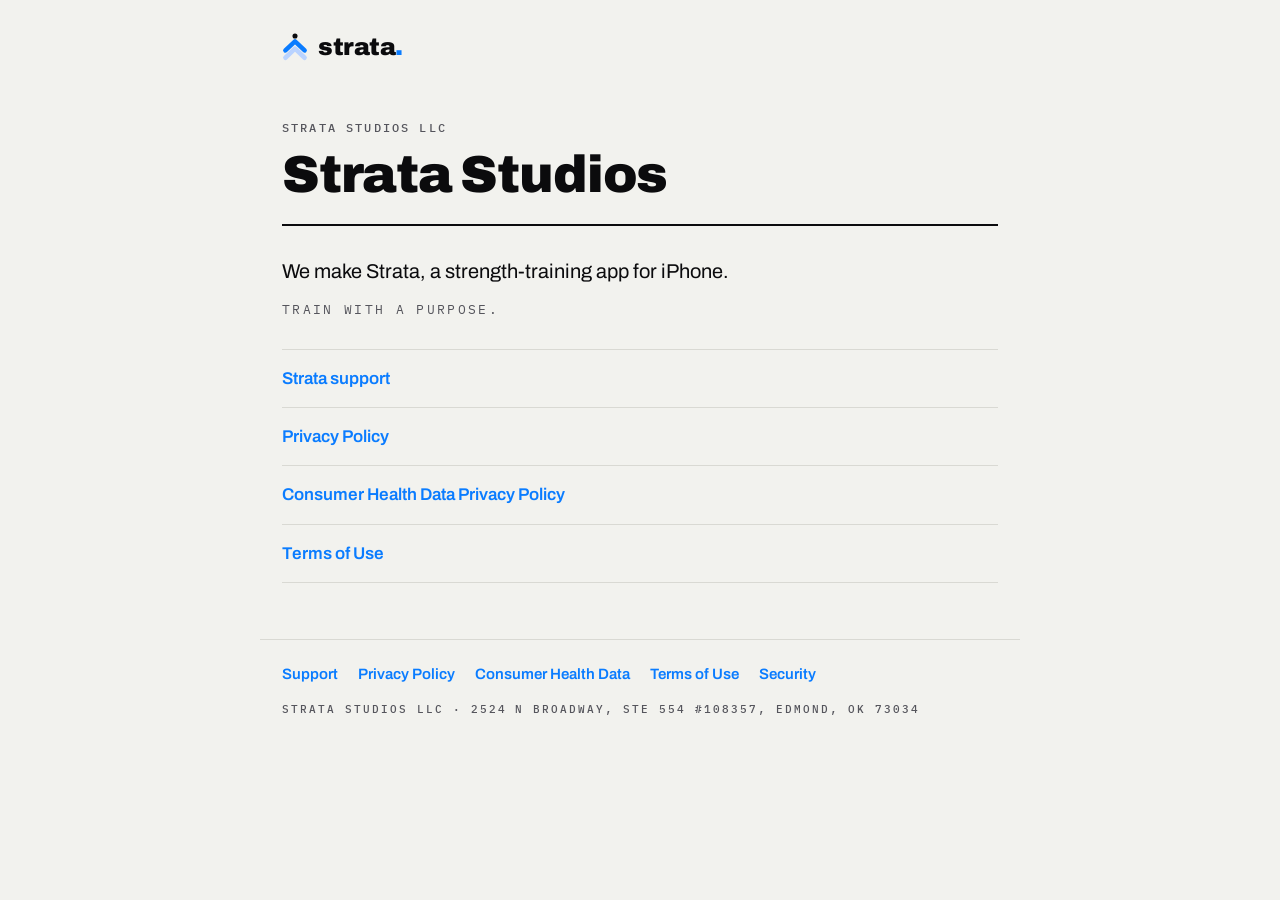
==== index.html @ 4fc32b4c "Publish Strata legal pages, support and security policy" ====
<!doctype html>
<html lang="en">
<head>
<meta charset="utf-8">
<meta name="viewport" content="width=device-width, initial-scale=1">
<meta http-equiv="Content-Security-Policy" content="default-src 'none'; style-src 'self'; font-src 'self'; img-src 'self'; base-uri 'none'; form-action 'none'">
<meta name="referrer" content="no-referrer">
<meta name="author" content="Joshua Antonious">
<meta name="description" content="Strata Studios makes Strata, a strength-training app for iPhone.">
<meta name="color-scheme" content="light dark">
<title>Strata Studios</title>
<link rel="canonical" href="https://stratastudios.app/">
<link rel="icon" href="/favicon.svg" type="image/svg+xml">
<link rel="stylesheet" href="/site.css">
</head>
<body>
<header class="top"><a class="brand" href="/" aria-label="Strata Studios home"><svg class="climb" viewBox="14 6 92 104" aria-hidden="true" focusable="false"><path class="lo" d="M26 96 L60 64 L94 96"/><path class="up" d="M26 70 L60 38 L94 70"/><circle class="pt" cx="60" cy="19" r="9"/></svg><span class="word">strata<span class="dot">.</span></span></a></header>
<main>
<p class="eyebrow">STRATA STUDIOS LLC</p>
<h1>Strata Studios</h1>
<div class="rule"></div>

<p class="lead">We make Strata, a strength-training app for iPhone.</p>
<p class="tag">Train with a purpose.</p>
<ul class="links"><li><a href="/strata/support">Strata support</a></li><li><a href="/strata/privacy">Privacy Policy</a></li><li><a href="/strata/consumer-health-data">Consumer Health Data Privacy Policy</a></li><li><a href="/strata/terms">Terms of Use</a></li></ul>

</main>
<footer><nav><a href="/strata/support">Support</a><a href="/strata/privacy">Privacy Policy</a><a href="/strata/consumer-health-data">Consumer Health Data</a><a href="/strata/terms">Terms of Use</a><a href="/security">Security</a></nav><p class="mono">STRATA STUDIOS LLC · 2524 N BROADWAY, STE 554 #108357, EDMOND, OK 73034</p></footer>
</body>
</html>
---- site.css ----
@font-face{font-family:Archivo;font-weight:400;font-style:normal;font-display:swap;src:url(/fonts/archivo-latin-400-normal.woff2) format("woff2")}
@font-face{font-family:Archivo;font-weight:600;font-style:normal;font-display:swap;src:url(/fonts/archivo-latin-600-normal.woff2) format("woff2")}
@font-face{font-family:Archivo;font-weight:800;font-style:normal;font-display:swap;src:url(/fonts/archivo-latin-800-normal.woff2) format("woff2")}
@font-face{font-family:Archivo;font-weight:900;font-style:normal;font-display:swap;src:url(/fonts/archivo-latin-900-normal.woff2) format("woff2")}
@font-face{font-family:"IBM Plex Mono";font-weight:400;font-style:normal;font-display:swap;src:url(/fonts/ibm-plex-mono-latin-400-normal.woff2) format("woff2")}
@font-face{font-family:"IBM Plex Mono";font-weight:500;font-style:normal;font-display:swap;src:url(/fonts/ibm-plex-mono-latin-500-normal.woff2) format("woff2")}

:root{
  --bg:#F2F2EE;--ink:#0B0B0D;--muted:#55555C;--accent:#0A7CFF;--hair:#D9D9D3;--panel:#EAF2FF;
  --up:#0A7CFF;--lo:#B9D3FF;--pt:#0B0B0D;--word:#0B0B0D;--dot:#0A7CFF;--rule:#0B0B0D;
}
@media (prefers-color-scheme:dark){
  :root{
    --bg:#0B0B0D;--ink:#F4F6FB;--muted:#A6ADC0;--accent:#D4FF3A;--hair:#26282E;--panel:#16181D;
    --up:#D4FF3A;--lo:#4A5262;--pt:#FFFFFF;--word:#F4F6FB;--dot:#D4FF3A;--rule:#F4F6FB;
  }
}
*{box-sizing:border-box}
html{-webkit-text-size-adjust:100%;font-synthesis:none}
body{margin:0;background:var(--bg);color:var(--ink);font:400 17px/1.6 Archivo,system-ui,-apple-system,sans-serif}
.top,main,footer{max-width:760px;margin:0 auto;padding:0 22px}
.top{padding-top:28px;padding-bottom:8px}
.brand{display:inline-flex;align-items:center;gap:10px;text-decoration:none;color:var(--word)}
.climb{width:26px;height:30px;fill:none;stroke-width:16;stroke-linecap:round;stroke-linejoin:round}
.climb .up{stroke:var(--up)}.climb .lo{stroke:var(--lo)}.climb .pt{fill:var(--pt);stroke:none}
.word{font-weight:900;font-size:24px;letter-spacing:-0.02em}
.word .dot{color:var(--dot)}
main{padding-top:40px;padding-bottom:56px}
.eyebrow,.mono{font-family:"IBM Plex Mono",ui-monospace,monospace;font-size:12px;font-weight:500;letter-spacing:.18em;text-transform:uppercase;color:var(--muted);margin:0 0 10px}
h1{font-weight:900;font-size:clamp(34px,7vw,52px);line-height:1.05;letter-spacing:-0.02em;margin:0}
.rule{height:2px;background:var(--rule);margin:22px 0 30px}
h2{font-weight:800;font-size:21px;line-height:1.25;margin:38px 0 10px;padding-top:18px;border-top:1px solid var(--hair)}
p,li{margin:0 0 14px}
ul{padding-left:22px}
a{color:var(--accent);text-underline-offset:3px}
strong{font-weight:800}
.lead{font-size:20px;line-height:1.5}
.tag{font-family:"IBM Plex Mono",ui-monospace,monospace;font-size:13px;letter-spacing:.18em;text-transform:uppercase;color:var(--muted)}
.links{list-style:none;padding:0;margin:28px 0 0;border-top:1px solid var(--hair)}
.links li{margin:0;border-bottom:1px solid var(--hair)}
.links a{display:block;padding:15px 0;font-weight:600;text-decoration:none}
.tw{overflow-x:auto;margin:18px 0 22px;-webkit-overflow-scrolling:touch}
table{border-collapse:collapse;width:100%;min-width:560px;font-size:15px;line-height:1.5}
th{font-family:"IBM Plex Mono",ui-monospace,monospace;font-size:11px;font-weight:500;letter-spacing:.14em;text-transform:uppercase;color:var(--muted);text-align:left;padding:8px 12px 8px 0;border-bottom:2px solid var(--rule)}
td{vertical-align:top;padding:12px 12px 12px 0;border-bottom:1px solid var(--hair)}
.card{background:var(--panel);border-radius:14px;padding:18px 20px;margin-top:34px}
.card p:last-child{margin:0}
footer{padding-top:22px;padding-bottom:40px;border-top:1px solid var(--hair)}
footer nav{display:flex;flex-wrap:wrap;gap:6px 20px;margin-bottom:14px}
footer nav a{font-size:15px;font-weight:600;text-decoration:none}
footer .mono{font-size:11px;line-height:1.7}
@media (max-width:480px){body{font-size:16px}.lead{font-size:18px}}
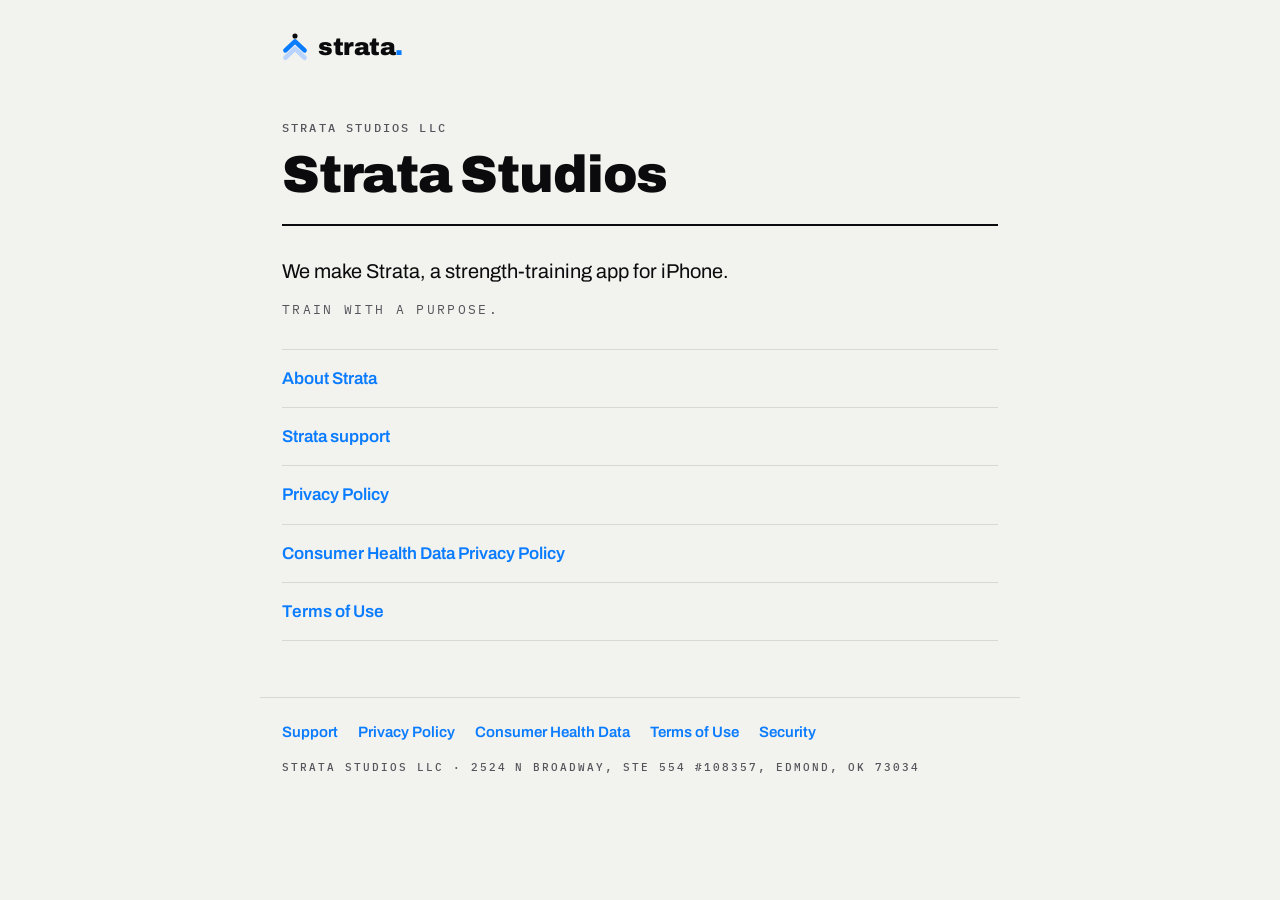
==== commit cc4585c8: "Strata page: the facts people and AI assistants ask for (what it does, privacy, Health app, price, l" ====
--- a/index.html
+++ b/index.html
@@ -22,7 +22,7 @@
 
 <p class="lead">We make Strata, a strength-training app for iPhone.</p>
 <p class="tag">Train with a purpose.</p>
-<ul class="links"><li><a href="/strata/support">Strata support</a></li><li><a href="/strata/privacy">Privacy Policy</a></li><li><a href="/strata/consumer-health-data">Consumer Health Data Privacy Policy</a></li><li><a href="/strata/terms">Terms of Use</a></li></ul>
+<ul class="links"><li><a href="/strata/">About Strata</a></li><li><a href="/strata/support">Strata support</a></li><li><a href="/strata/privacy">Privacy Policy</a></li><li><a href="/strata/consumer-health-data">Consumer Health Data Privacy Policy</a></li><li><a href="/strata/terms">Terms of Use</a></li></ul>
 
 </main>
 <footer><nav><a href="/strata/support">Support</a><a href="/strata/privacy">Privacy Policy</a><a href="/strata/consumer-health-data">Consumer Health Data</a><a href="/strata/terms">Terms of Use</a><a href="/security">Security</a></nav><p class="mono">STRATA STUDIOS LLC · 2524 N BROADWAY, STE 554 #108357, EDMOND, OK 73034</p></footer>
--- a/site.css
+++ b/site.css
@@ -30,6 +30,7 @@
 h1{font-weight:900;font-size:clamp(34px,7vw,52px);line-height:1.05;letter-spacing:-0.02em;margin:0}
 .rule{height:2px;background:var(--rule);margin:22px 0 30px}
 h2{font-weight:800;font-size:21px;line-height:1.25;margin:38px 0 10px;padding-top:18px;border-top:1px solid var(--hair)}
+h3{font-weight:800;font-size:17px;line-height:1.35;margin:24px 0 6px}
 p,li{margin:0 0 14px}
 ul{padding-left:22px}
 a{color:var(--accent);text-underline-offset:3px}
